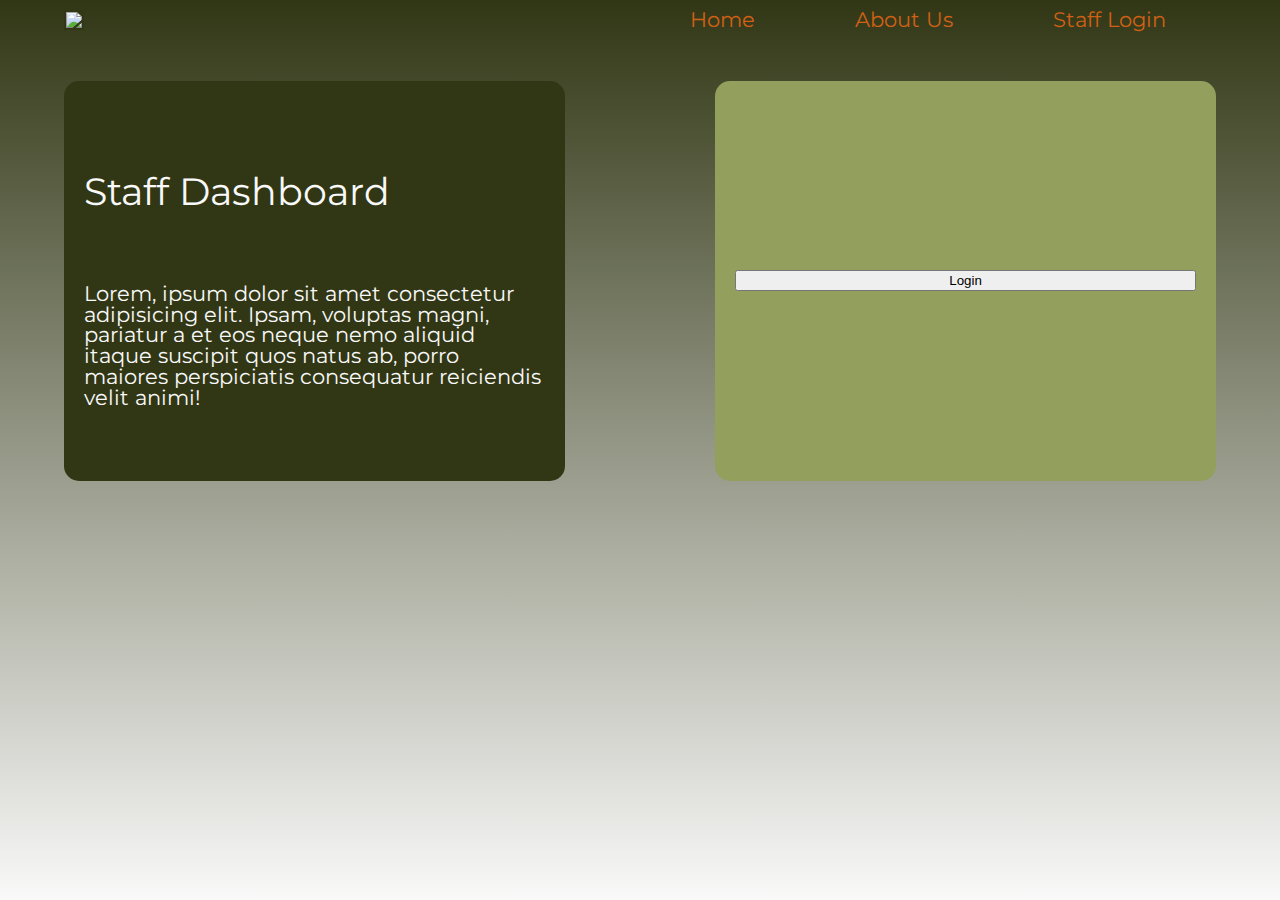
==== index.html @ 02886941 "Styles and structure taking form" ====
<head>
    <title>Tiemendo Landing Page</title>
    <link rel="stylesheet" href="css/index.css">
    <script src="js/index.js" async></script>
    <link href="https://fonts.googleapis.com/css?family=Montserrat&display=swap" rel="stylesheet">
</head>

<body>
    <div class = "container">
        <nav>
            <div class = "links">
                <a href = "https://tiemendo.com/">Home</a>
                <a>About Us</a>
                <a href = "#">Staff Login</a>
            </div>
            <img src = "https://tiemendo.com/wp-content/uploads/2018/05/cropped-tiem_logo-3.jpg"/>
        </nav>
        <div class = "main">
            <div class = "content">
                <h2>Staff Dashboard</h2>
                <p> Lorem, ipsum dolor sit amet consectetur adipisicing elit. Ipsam, voluptas magni, pariatur 
                    a et eos neque nemo aliquid itaque suscipit quos natus ab, porro maiores perspiciatis 
                    consequatur reiciendis velit animi!</p>
            </div>
            <div class = "login">
                <button>Login</button>
            </div>
        </div>
        <div class = "images">
            <img/>
            <img/>
            <img/>
        </div>
        <footer></footer>
    </div>
</body>
---- css/index.css ----
.centerInContainer {
  display: flex;
  justify-content: center;
  align-items: center;
}
/* http://meyerweb.com/eric/tools/css/reset/ 
   v2.0 | 20110126
   License: none (public domain)
*/
html,
body,
div,
span,
applet,
object,
iframe,
h1,
h2,
h3,
h4,
h5,
h6,
p,
blockquote,
pre,
a,
abbr,
acronym,
address,
big,
cite,
code,
del,
dfn,
em,
img,
ins,
kbd,
q,
s,
samp,
small,
strike,
strong,
sub,
sup,
tt,
var,
b,
u,
i,
center,
dl,
dt,
dd,
ol,
ul,
li,
fieldset,
form,
label,
legend,
table,
caption,
tbody,
tfoot,
thead,
tr,
th,
td,
article,
aside,
canvas,
details,
embed,
figure,
figcaption,
footer,
header,
hgroup,
menu,
nav,
output,
ruby,
section,
summary,
time,
mark,
audio,
video {
  margin: 0;
  padding: 0;
  border: 0;
  font-size: 100%;
  font: inherit;
  vertical-align: baseline;
}
/* HTML5 display-role reset for older browsers */
article,
aside,
details,
figcaption,
figure,
footer,
header,
hgroup,
menu,
nav,
section {
  display: block;
}
body {
  line-height: 1;
}
ol,
ul {
  list-style: none;
}
blockquote,
q {
  quotes: none;
}
blockquote:before,
blockquote:after,
q:before,
q:after {
  content: '';
  content: none;
}
table {
  border-collapse: collapse;
  border-spacing: 0;
}
html body {
  background-image: linear-gradient(to top, #F9F9F9, #313715);
}
html body .container {
  width: 90%;
  margin: auto;
}
nav {
  width: 100%;
  display: flex;
  flex-direction: row-reverse;
  justify-content: space-between;
  align-items: center;
  padding-top: 10px;
  font-size: 1.3rem;
}
nav .links {
  display: flex;
  justify-content: space-around;
  width: 50%;
}
nav .links a {
  text-decoration: none;
  color: #D16014;
  font-family: 'Montserrat', sans-serif;
}
nav img {
  border: solid #313715 2px;
}
.main {
  display: flex;
  justify-content: space-between;
  height: 400px;
  padding-top: 50px;
}
.main .content {
  color: #F9F9F9;
  width: 40%;
  display: flex;
  flex-direction: column;
  justify-content: space-evenly;
  padding: 0px 20px;
  background-color: #313715;
  border-radius: 15px;
}
.main .content h2 {
  font-family: 'Montserrat', sans-serif;
  font-size: 2.4rem;
  padding-top: 20px;
}
.main .content p {
  font-family: 'Montserrat', sans-serif;
  font-size: 1.3rem;
}
.main .login {
  color: #F9F9F9;
  width: 40%;
  display: flex;
  flex-direction: column;
  justify-content: center;
  padding: 0px 20px;
  background-color: #939F5C;
  border-radius: 15px;
}
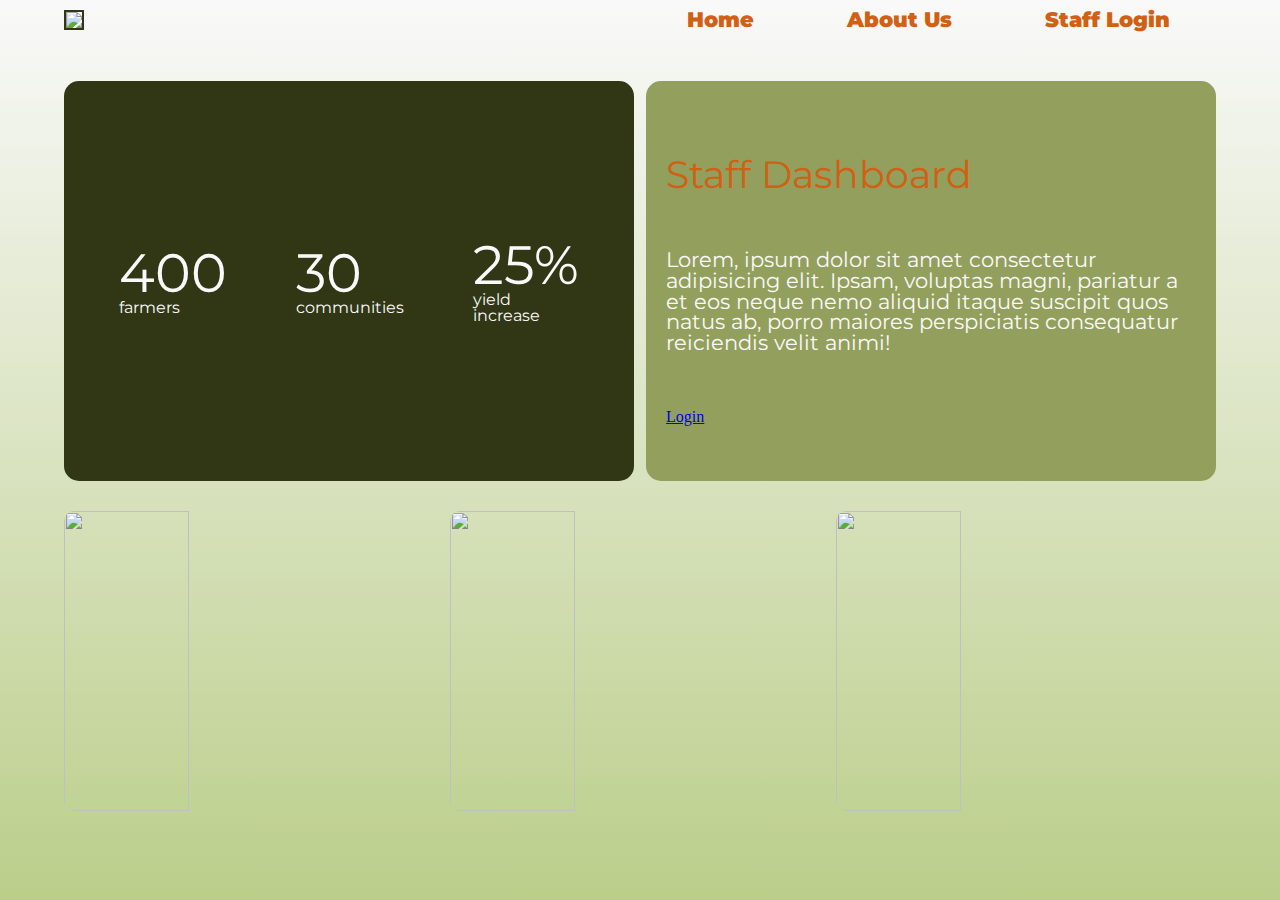
==== commit fd61f6aa: "Added dropdown menu component, polished mobile view" ====
--- a/index.html
+++ b/index.html
@@ -8,28 +8,52 @@
 <body>
     <div class = "container">
         <nav>
-            <div class = "links">
-                <a href = "https://tiemendo.com/">Home</a>
-                <a>About Us</a>
-                <a href = "#">Staff Login</a>
+            <div class = "logoDiv">
+                <img src = "https://tiemendo.com/wp-content/uploads/2018/05/cropped-tiem_logo-3.jpg"/>
             </div>
-            <img src = "https://tiemendo.com/wp-content/uploads/2018/05/cropped-tiem_logo-3.jpg"/>
+            <div class = "navFunctional">
+                <div class = "dropDownButton">
+                    <div class = "hamburgerLine"></div>
+                    <div class = "hamburgerLine"></div>
+                    <div class = "hamburgerLine"></div>
+                </div>
+                <div class = "links">
+                    <a href = "https://tiemendo.com/">Home</a>
+                    <a>About Us</a>
+                    <a href = "#">Staff Login</a>
+                </div>  
+            </div>
         </nav>
         <div class = "main">
             <div class = "content">
+                <div class = "stats">
+                    <div class = "stat">
+                        <div class = "mainStat">400</div>
+                        <div class = "subStat">farmers</div>
+                    </div>
+                    <div class = "stat">
+                        <div class = "mainStat">30</div>
+                        <div class = "subStat">communities</div>
+                    </div>
+                    <div class = "stat">
+                        <div class = "mainStat">25%</div>
+                        <div class = "subStat">yield <br> increase</div>
+                    </div>
+                </div>
+            </div>
+            <div class = "login">
                 <h2>Staff Dashboard</h2>
                 <p> Lorem, ipsum dolor sit amet consectetur adipisicing elit. Ipsam, voluptas magni, pariatur 
                     a et eos neque nemo aliquid itaque suscipit quos natus ab, porro maiores perspiciatis 
-                    consequatur reiciendis velit animi!</p>
-            </div>
-            <div class = "login">
-                <button>Login</button>
+                    consequatur reiciendis velit animi!
+                </p>
+                <a href = "#">Login</a>
             </div>
         </div>
         <div class = "images">
-            <img/>
-            <img/>
-            <img/>
+            <img src = "img/africa-banana-tree-carry-2063890.jpg"/>
+            <img src = "img/china-contours-farming-68495.jpg"/>
+            <img src = "img/agriculture-countryside-crop-2321839.jpg"/>
         </div>
         <footer></footer>
     </div>
--- a/css/index.css
+++ b/css/index.css
@@ -132,33 +132,68 @@
   border-spacing: 0;
 }
 html body {
-  background-image: linear-gradient(to top, #F9F9F9, #313715);
+  background-image: linear-gradient(to top, #BBCE8A, #F9F9F9);
 }
 html body .container {
   width: 90%;
   margin: auto;
 }
+.hidden {
+  display: none;
+}
 nav {
   width: 100%;
   display: flex;
-  flex-direction: row-reverse;
   justify-content: space-between;
   align-items: center;
   padding-top: 10px;
   font-size: 1.3rem;
 }
-nav .links {
-  display: flex;
+@media (max-width: 500px) {
+  nav {
+    flex-direction: row-reverse;
+  }
+}
+nav .navFunctional {
+  width: 50%;
+}
+nav .navFunctional .dropDownButton {
+  display: none;
+}
+nav .navFunctional .dropDownButton .hamburgerLine {
+  width: 36px;
+  height: 6px;
+  background-color: black;
+  margin: 6px 0;
+}
+@media (max-width: 500px) {
+  nav .navFunctional .dropDownButton {
+    display: initial;
+  }
+}
+nav .navFunctional .links {
+  display: flex;
+  width: 100%;
   justify-content: space-around;
-  width: 50%;
-}
-nav .links a {
+}
+@media (max-width: 500px) {
+  nav .navFunctional .links {
+    flex-direction: column;
+    width: initial;
+    display: none;
+  }
+}
+nav .navFunctional .links a {
   text-decoration: none;
+  font-weight: 900;
   color: #D16014;
   font-family: 'Montserrat', sans-serif;
 }
 nav img {
   border: solid #313715 2px;
+}
+nav .show {
+  display: block;
 }
 .main {
   display: flex;
@@ -166,32 +201,86 @@
   height: 400px;
   padding-top: 50px;
 }
-.main .content {
+@media (max-width: 500px) {
+  .main {
+    flex-direction: column-reverse;
+  }
+}
+.main .login {
   color: #F9F9F9;
-  width: 40%;
+  width: 46%;
   display: flex;
   flex-direction: column;
   justify-content: space-evenly;
   padding: 0px 20px;
-  background-color: #313715;
+  background-color: #939F5C;
   border-radius: 15px;
 }
-.main .content h2 {
+@media (max-width: 500px) {
+  .main .login {
+    width: 95%;
+    margin: auto;
+  }
+}
+.main .login h2 {
   font-family: 'Montserrat', sans-serif;
   font-size: 2.4rem;
+  color: #D16014;
   padding-top: 20px;
 }
-.main .content p {
+.main .login p {
   font-family: 'Montserrat', sans-serif;
   font-size: 1.3rem;
 }
-.main .login {
+.main .content {
   color: #F9F9F9;
-  width: 40%;
+  width: 46%;
   display: flex;
   flex-direction: column;
   justify-content: center;
   padding: 0px 20px;
-  background-color: #939F5C;
+  background-color: #313715;
   border-radius: 15px;
 }
+@media (max-width: 500px) {
+  .main .content {
+    width: 95%;
+    margin: auto;
+  }
+}
+.main .content .stats {
+  display: flex;
+  justify-content: space-around;
+}
+.main .content .stats .stat {
+  display: flex;
+  flex-direction: column;
+  justify-content: center;
+  font-family: 'Montserrat', sans-serif;
+}
+.main .content .stats .stat .mainStat {
+  font-size: 3.4rem;
+}
+.images {
+  padding-top: 30px;
+  display: flex;
+  justify-content: space-between;
+}
+@media (max-width: 500px) {
+  .images {
+    flex-direction: column;
+  }
+}
+.images img {
+  height: 300px;
+  width: 33%;
+  object-fit: contain;
+  border-radius: 10px;
+}
+@media (max-width: 500px) {
+  .images img {
+    width: 100%;
+    height: initial;
+    padding-top: 5px;
+  }
+}
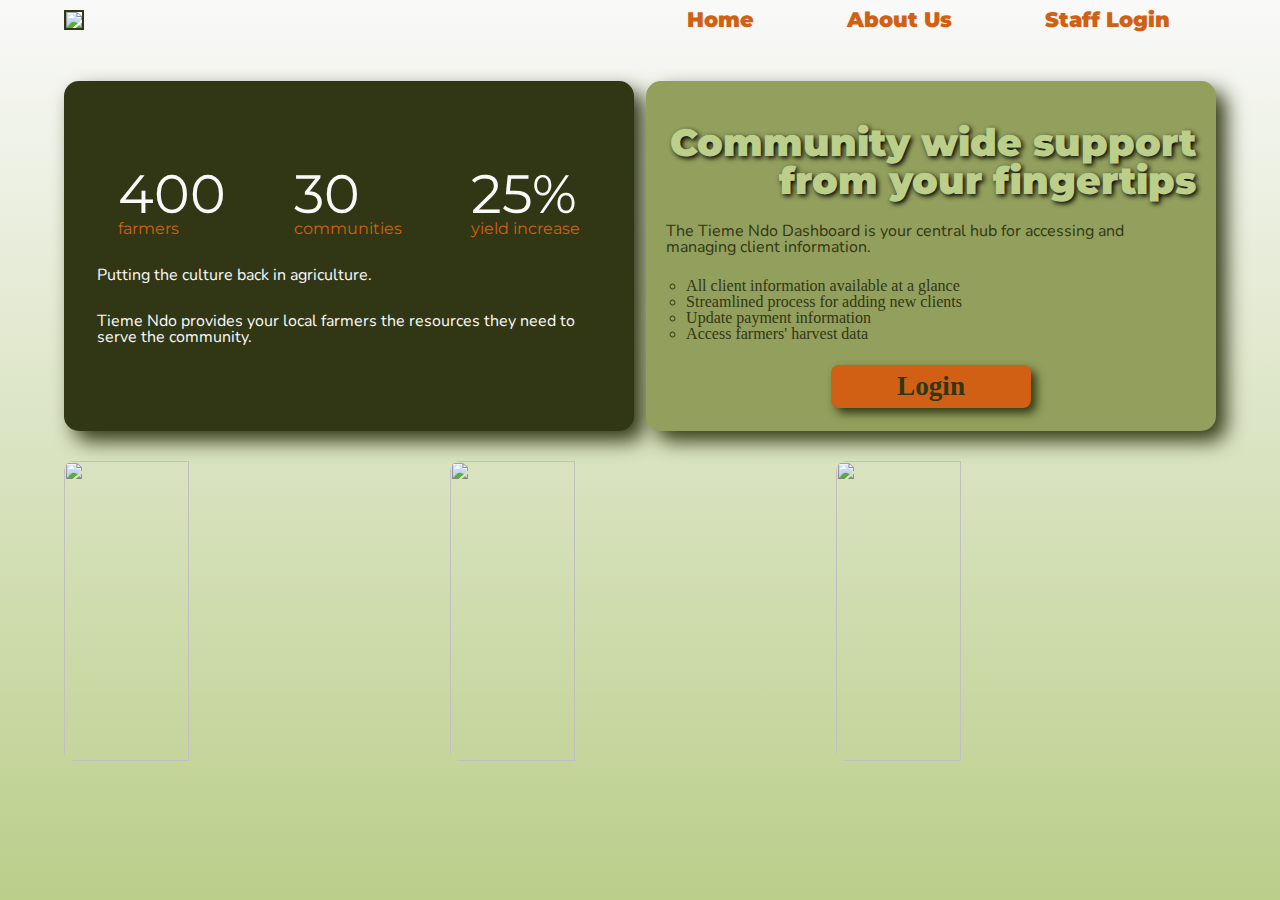
==== commit 89dd4e23: "Made buttons on About Us page look more like buttons" ====
--- a/index.html
+++ b/index.html
@@ -1,8 +1,10 @@
 <head>
     <title>Tiemendo Landing Page</title>
+    <meta name="viewport" content="width=device-width, initial-scale=1">
     <link rel="stylesheet" href="css/index.css">
     <script src="js/index.js" async></script>
     <link href="https://fonts.googleapis.com/css?family=Montserrat&display=swap" rel="stylesheet">
+    <link href="https://fonts.googleapis.com/css?family=Nunito&display=swap" rel="stylesheet">
 </head>
 
 <body>
@@ -19,13 +21,13 @@
                 </div>
                 <div class = "links">
                     <a href = "https://tiemendo.com/">Home</a>
-                    <a>About Us</a>
-                    <a href = "#">Staff Login</a>
+                    <a href = "aboutUs.html">About Us</a>
+                    <a href = "#">Staff Login </a>
                 </div>  
             </div>
         </nav>
         <div class = "main">
-            <div class = "content">
+            <div class = "content">  
                 <div class = "stats">
                     <div class = "stat">
                         <div class = "mainStat">400</div>
@@ -37,23 +39,31 @@
                     </div>
                     <div class = "stat">
                         <div class = "mainStat">25%</div>
-                        <div class = "subStat">yield <br> increase</div>
+                        <div class = "subStat">yield increase</div>
                     </div>
                 </div>
+                <p class = "hook">Putting the culture back in agriculture.</p>  
+                <p class = "hookScript">Tieme Ndo provides your local farmers the resources they need to serve the community. </p>
             </div>
             <div class = "login">
-                <h2>Staff Dashboard</h2>
-                <p> Lorem, ipsum dolor sit amet consectetur adipisicing elit. Ipsam, voluptas magni, pariatur 
-                    a et eos neque nemo aliquid itaque suscipit quos natus ab, porro maiores perspiciatis 
-                    consequatur reiciendis velit animi!
-                </p>
-                <a href = "#">Login</a>
+                <h2>Community wide support from your fingertips</h2>
+                <p>The Tieme Ndo Dashboard is your central hub for accessing and managing client information.</p>
+                <ul>
+                    <li>All client information available at a glance</li>
+                    <li>Streamlined process for adding new clients</li>
+                    <li>Update payment information</li>
+                    <li>Access farmers' harvest data</li>
+                </ul>
+                
+                
+                <a href = "https://inspiring-neumann-c64c83.netlify.com/">Login</a>
+                
             </div>
         </div>
         <div class = "images">
-            <img src = "img/africa-banana-tree-carry-2063890.jpg"/>
-            <img src = "img/china-contours-farming-68495.jpg"/>
-            <img src = "img/agriculture-countryside-crop-2321839.jpg"/>
+            <img class = "img1" src = "img/africa-banana-tree-carry-2063890.jpg"/>
+            <img class = "img2" src = "img/china-contours-farming-68495.jpg"/>
+            <img class = "img3" src = "img/agriculture-countryside-crop-2321839.jpg"/>
         </div>
         <footer></footer>
     </div>
--- a/css/index.css
+++ b/css/index.css
@@ -149,7 +149,7 @@
   padding-top: 10px;
   font-size: 1.3rem;
 }
-@media (max-width: 500px) {
+@media (max-width: 800px) {
   nav {
     flex-direction: row-reverse;
   }
@@ -166,7 +166,7 @@
   background-color: black;
   margin: 6px 0;
 }
-@media (max-width: 500px) {
+@media (max-width: 800px) {
   nav .navFunctional .dropDownButton {
     display: initial;
   }
@@ -176,8 +176,10 @@
   width: 100%;
   justify-content: space-around;
 }
-@media (max-width: 500px) {
+@media (max-width: 800px) {
   nav .navFunctional .links {
+    z-index: 2;
+    position: absolute;
     flex-direction: column;
     width: initial;
     display: none;
@@ -189,25 +191,148 @@
   color: #D16014;
   font-family: 'Montserrat', sans-serif;
 }
+@media (max-width: 800px) {
+  nav .navFunctional .links a {
+    background-color: #BBCE8A;
+    padding: 3px;
+  }
+}
 nav img {
   border: solid #313715 2px;
 }
 nav .show {
-  display: block;
+  display: flex !important;
+}
+.body {
+  display: flex;
+  justify-content: space-around;
+  width: 100%;
+}
+@media (max-width: 800px) {
+  .body {
+    flex-direction: column;
+    justify-content: flex-start;
+    align-items: center;
+    height: 80%;
+    min-height: 750px;
+  }
+}
+.body .rolesList {
+  width: 33%;
+  display: flex;
+  flex-direction: column;
+  justify-content: center;
+  align-items: center;
+  font-size: 1.5rem;
+}
+@media (max-width: 800px) {
+  .body .rolesList {
+    width: 75%;
+    height: initial;
+  }
+}
+.body .rolesList button {
+  background-color: transparent;
+  font-size: 1.5rem;
+  border: 1px solid #313715;
+  width: 260px;
+  margin: 5px auto 0px auto;
+  text-align: center;
+  font-family: 'Muli', sans-serif;
+  padding: 0px;
+}
+@media (max-width: 800px) {
+  .body .rolesList button {
+    font-size: 1.5rem;
+    background-image: linear-gradient(#F9F9F9, #BBCE8A);
+  }
+}
+.body .rolesList .dummy {
+  border: 0px;
+  color: #313715;
+  background-image: initial;
+  font-weight: 600;
+}
+.body .profileImages {
+  width: 33%;
+  display: flex;
+  flex-direction: column;
+  height: 80vh;
+  justify-content: center;
+}
+.body .profileImages img {
+  width: 100%;
+  border-radius: 50%;
+  box-shadow: 10px 10px 10px #313715;
+  margin-top: 1px;
+}
+@media (max-width: 800px) {
+  .body .profileImages img {
+    max-height: 375px;
+    max-width: 375px;
+    margin-left: auto;
+    margin-right: auto;
+  }
+}
+.body .profileImages .notCircle {
+  border-radius: initial;
+  box-shadow: 0px 0px 0px;
+}
+@media (max-width: 800px) {
+  .body .profileImages {
+    width: 75%;
+    height: initial;
+    margin-top: 30px;
+  }
+}
+.body .description {
+  width: 33%;
+  display: flex;
+  flex-direction: column;
+  height: 80vh;
+  justify-content: center;
+}
+.body .description .profile {
+  text-align: center;
+  width: 100%;
+}
+.body .description .profile h2 {
+  font-size: 2.5rem;
+  font-weight: 900;
+  color: #F9F9F9;
+  text-shadow: -1px 0 #313715, 0 1px #313715, 1px 0 #313715, 0 -1px #313715;
+}
+.body .description .profile p {
+  font-size: 1.1rem;
+}
+@media (max-width: 800px) {
+  .body .description {
+    width: 75%;
+    height: initial;
+    margin-top: 30px;
+  }
 }
 .main {
   display: flex;
   justify-content: space-between;
   height: 400px;
+  box-sizing: border-box;
   padding-top: 50px;
 }
 @media (max-width: 500px) {
   .main {
     flex-direction: column-reverse;
+    padding-top: 55px;
+  }
+}
+@media (max-width: 800px) {
+  .main {
+    height: initial;
   }
 }
 .main .login {
-  color: #F9F9F9;
+  color: #313715;
+  box-shadow: 10px 10px 20px #313715;
   width: 46%;
   display: flex;
   flex-direction: column;
@@ -216,24 +341,65 @@
   background-color: #939F5C;
   border-radius: 15px;
 }
+@media (max-width: 800px) {
+  .main .login {
+    width: 70%;
+    margin-left: 10px;
+  }
+}
 @media (max-width: 500px) {
   .main .login {
-    width: 95%;
+    width: 100%;
     margin: auto;
+    padding: 10px;
+    box-sizing: border-box;
   }
 }
 .main .login h2 {
   font-family: 'Montserrat', sans-serif;
+  text-shadow: 2px 2px 5px black;
   font-size: 2.4rem;
-  color: #D16014;
+  color: #BBCE8A;
   padding-top: 20px;
+  font-weight: 900;
+  text-align: right;
 }
 .main .login p {
-  font-family: 'Montserrat', sans-serif;
-  font-size: 1.3rem;
+  font-family: 'Nunito', sans-serif;
+  font-size: 16px;
+  width: 95%;
+}
+@media (max-width: 800px) {
+  .main .login p {
+    margin-top: 10px;
+  }
+}
+.main .login ul {
+  list-style-type: circle;
+  padding-left: 20px;
+}
+.main .login a {
+  color: #313715;
+  text-decoration: none;
+  font-size: 1.7rem;
+  margin: 0 auto 0 auto;
+  font-weight: 800;
+  padding-top: 8px;
+  text-align: center;
+  width: 200px;
+  height: 35px;
+  background: #D16014;
+  border-radius: 8px;
+  box-shadow: 5px 5px 10px #313715;
+}
+@media (max-width: 800px) {
+  .main .login a {
+    margin: 10px auto;
+  }
 }
 .main .content {
   color: #F9F9F9;
+  box-shadow: 10px 10px 20px #313715;
   width: 46%;
   display: flex;
   flex-direction: column;
@@ -242,15 +408,38 @@
   background-color: #313715;
   border-radius: 15px;
 }
+@media (max-width: 800px) {
+  .main .content {
+    width: 30%;
+  }
+}
 @media (max-width: 500px) {
   .main .content {
+    width: 100%;
+    margin: 20px auto 0px auto;
+    padding: 0px;
+    align-items: center;
+  }
+}
+.main .content .stats {
+  display: flex;
+  justify-content: space-around;
+  align-items: flex-start;
+}
+@media (max-width: 800px) {
+  .main .content .stats {
+    flex-direction: column;
+    align-items: flex-start;
+    align-content: stretch;
+    justify-content: space-between;
+  }
+}
+@media (max-width: 500px) {
+  .main .content .stats {
+    flex-direction: row;
+    padding-top: 20px;
     width: 95%;
-    margin: auto;
-  }
-}
-.main .content .stats {
-  display: flex;
-  justify-content: space-around;
+  }
 }
 .main .content .stats .stat {
   display: flex;
@@ -261,12 +450,40 @@
 .main .content .stats .stat .mainStat {
   font-size: 3.4rem;
 }
+@media (max-width: 800px) {
+  .main .content .stats .stat .mainStat {
+    font-size: 2rem;
+  }
+}
+.main .content .stats .stat .subStat {
+  color: #D16014;
+}
+.main .content p {
+  width: 95%;
+  margin: 30px auto 0 auto;
+  font-family: 'Nunito', sans-serif;
+}
+@media (max-width: 500px) {
+  .main .content p {
+    margin: 10px auto 0px auto;
+  }
+}
+@media (max-width: 500px) {
+  .main .content .hook {
+    margin-bottom: 10px;
+  }
+}
+@media (max-width: 800px) {
+  .main .content .hookScript {
+    display: none;
+  }
+}
 .images {
   padding-top: 30px;
   display: flex;
   justify-content: space-between;
 }
-@media (max-width: 500px) {
+@media (max-width: 800px) {
   .images {
     flex-direction: column;
   }
@@ -277,7 +494,7 @@
   object-fit: contain;
   border-radius: 10px;
 }
-@media (max-width: 500px) {
+@media (max-width: 800px) {
   .images img {
     width: 100%;
     height: initial;
